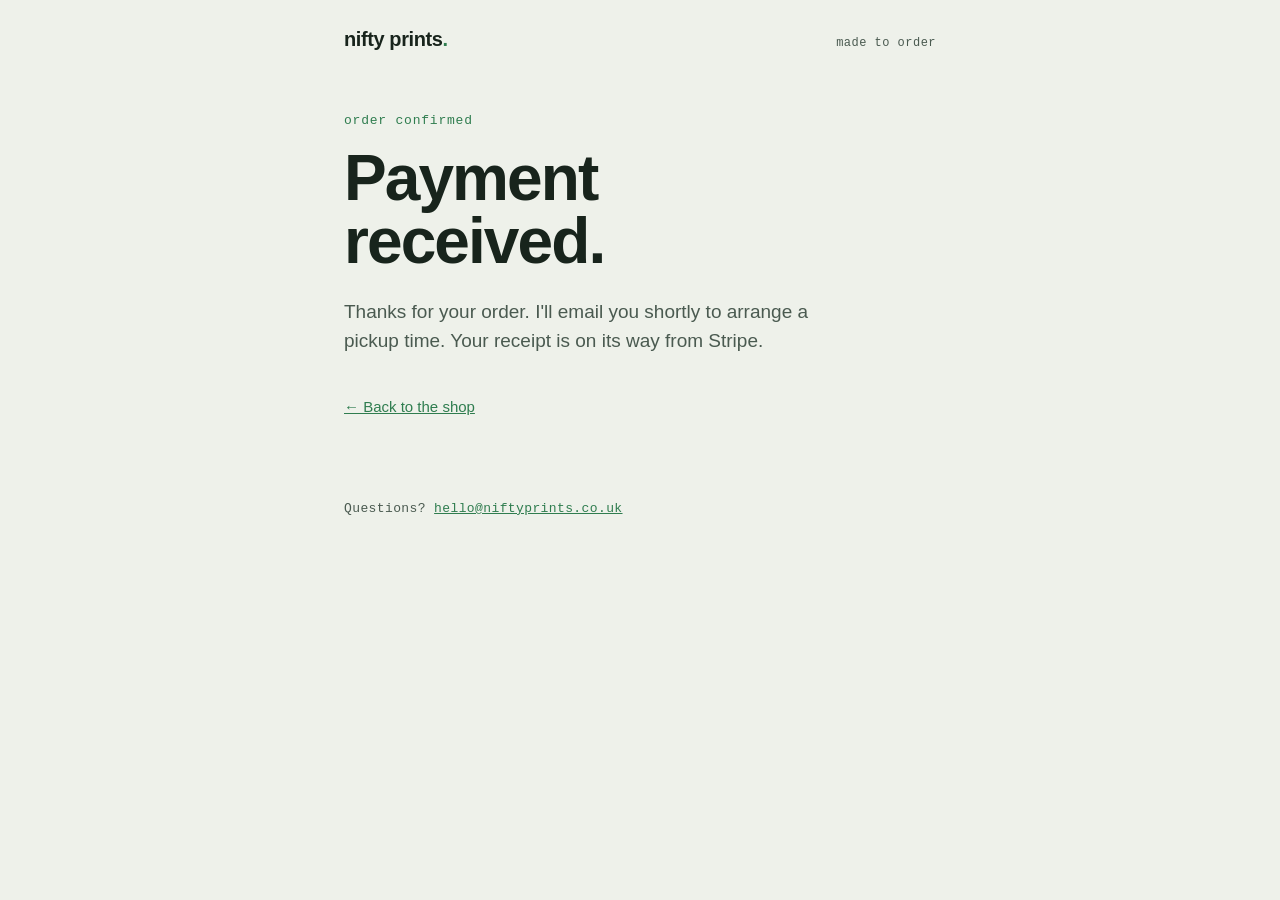
==== success.html @ 8098cdcf "Nifty Prints landing page: Caddy Hook with Stripe Buy Button Static single-product landing page (ind" ====
<!doctype html>
<html lang="en">
<head>
  <meta charset="utf-8" />
  <meta name="viewport" content="width=device-width, initial-scale=1" />
  <title>Payment received — thank you</title>
  <meta name="robots" content="noindex" />
  <link rel="stylesheet" href="styles.css" />
</head>
<body>
  <header class="site-head">
    <a class="wordmark" href="/">nifty prints<span class="wordmark__dot">.</span></a>
    <p class="tag">made to order</p>
  </header>

  <main>
    <article class="product">
      <section class="hero">
        <p class="eyebrow">order confirmed</p>
        <h1 class="hero__title">Payment<br />received.</h1>
        <p class="hero__lede">Thanks for your order. I'll email you shortly to arrange a pickup time. Your receipt is on its way from Stripe.</p>
        <p class="pickup"><a href="/">← Back to the shop</a></p>
      </section>
    </article>
  </main>

  <footer class="site-foot">
    <!-- Set up hello@niftyprints.co.uk (e.g. email forwarding at your registrar) once the domain is registered. -->
    <p>Questions? <a href="mailto:hello@niftyprints.co.uk">hello@niftyprints.co.uk</a></p>
  </footer>
</body>
</html>
---- styles.css ----
/* ============================================================
   Food-waste caddy holder — landing page
   Design system: recycled-paper green ground, forest ink text,
   recycling-green accent, clay secondary. System sans for display,
   system mono for technical/spec labels. Layer-line motif as the
   structural device (echoes 3D-print layers).
   ============================================================ */

:root {
  /* Palette */
  --ground: #EEF1EA;
  --ground-deep: #E4E8DF;
  --text: #18241C;
  --text-soft: #4A5A50;
  --accent: #2F7D4F;
  --accent-2: #C9722E;
  --line: #C7CFC2;

  /* Type */
  --sans: -apple-system, BlinkMacSystemFont, "Segoe UI", Roboto, Helvetica, Arial, sans-serif;
  --mono: ui-monospace, "SF Mono", SFMono-Regular, Menlo, Consolas, "Liberation Mono", monospace;

  /* Spacing scale */
  --s1: 0.5rem;
  --s2: 1rem;
  --s3: 1.5rem;
  --s4: 2.5rem;
  --s5: 4rem;

  --maxw: 40rem;
}

* { box-sizing: border-box; }

html { -webkit-text-size-adjust: 100%; }

body {
  margin: 0;
  background: var(--ground);
  color: var(--text);
  font-family: var(--sans);
  font-size: 1.0625rem;
  line-height: 1.55;
  -webkit-font-smoothing: antialiased;
  text-rendering: optimizeLegibility;
}

a { color: var(--accent); }

/* Layer-line motif: a thin repeating hairline pattern used on dividers. */
.site-head,
.features,
.buy,
.site-foot {
  position: relative;
}

.site-head,
.features,
.buy {
  border-top: 1px solid var(--line);
}

/* --- Header ------------------------------------------------ */
.site-head {
  border-top: none;
  display: flex;
  align-items: baseline;
  justify-content: space-between;
  gap: var(--s2);
  max-width: var(--maxw);
  margin: 0 auto;
  padding: var(--s3) var(--s3) var(--s2);
}

.brand {
  display: flex;
  flex-direction: column;
  gap: 0.15rem;
}

.wordmark {
  font-weight: 800;
  font-size: 1.25rem;
  letter-spacing: -0.02em;
  color: var(--text);
  text-decoration: none;
}

.wordmark__dot { color: var(--accent); }

.brand__tagline {
  margin: 0;
  font-size: 0.8125rem;
  color: var(--text-soft);
  letter-spacing: 0;
}

.tag {
  margin: 0;
  font-family: var(--mono);
  font-size: 0.75rem;
  letter-spacing: 0.04em;
  color: var(--text-soft);
}

/* --- Layout shell ------------------------------------------ */
main { display: block; }

.product {
  max-width: var(--maxw);
  margin: 0 auto;
}

.hero,
.features,
.proof,
.buy {
  padding: var(--s4) var(--s3);
}

/* --- Hero -------------------------------------------------- */
.eyebrow {
  margin: 0 0 var(--s2);
  font-family: var(--mono);
  font-size: 0.8125rem;
  letter-spacing: 0.06em;
  text-transform: lowercase;
  color: var(--accent);
}

.hero__title {
  margin: 0 0 var(--s3);
  font-size: clamp(2.5rem, 9vw, 4rem);
  line-height: 0.98;
  font-weight: 800;
  letter-spacing: -0.03em;
}

.hero__lede {
  margin: 0 0 var(--s4);
  font-size: 1.1875rem;
  color: var(--text-soft);
  max-width: 30rem;
}

/* --- Product photo / placeholder --------------------------- */
.photo-frame {
  margin: 0;
}

.photo,
img.photo {
  display: block;
  width: 100%;
  border: 1px solid var(--line);
  border-radius: 2px;
}

/* Placeholder box (div.photo): layer-line texture until a real photo lands. */
div.photo {
  display: flex;
  align-items: center;
  justify-content: center;
  aspect-ratio: 4 / 3;
  background:
    repeating-linear-gradient(
      0deg,
      var(--ground-deep) 0,
      var(--ground-deep) 6px,
      var(--ground) 6px,
      var(--ground) 9px
    );
}

/* Real photos display at their natural aspect ratio. */
img.photo {
  height: auto;
}

.photo__note {
  font-family: var(--mono);
  font-size: 0.8125rem;
  letter-spacing: 0.04em;
  color: var(--text-soft);
  background: var(--ground);
  padding: 0.35em 0.7em;
  border: 1px solid var(--line);
  border-radius: 2px;
}

.spec {
  margin: var(--s2) 0 0;
  font-family: var(--mono);
  font-size: 0.8125rem;
  letter-spacing: 0.03em;
  color: var(--text-soft);
}

/* --- Features ---------------------------------------------- */
.features__list {
  list-style: none;
  margin: 0;
  padding: 0;
  display: flex;
  flex-direction: column;
  gap: var(--s2);
}

.feature {
  position: relative;
  padding-left: 1.75rem;
  font-size: 1.0625rem;
}

.feature::before {
  content: "";
  position: absolute;
  left: 0;
  top: 0.55em;
  width: 0.7rem;
  height: 0.7rem;
  background: var(--accent);
  border-radius: 2px;
}

/* --- Buy --------------------------------------------------- */
.price {
  margin: 0 0 var(--s3);
  display: flex;
  align-items: baseline;
  gap: var(--s1);
}

.price__amount {
  font-size: 2.5rem;
  font-weight: 800;
  letter-spacing: -0.03em;
}

.price__unit {
  font-family: var(--mono);
  font-size: 0.875rem;
  color: var(--text-soft);
}

.buy__action {
  margin-bottom: var(--s3);
  min-height: 2.75rem;
}

.pickup {
  margin: 0;
  font-size: 0.9375rem;
  color: var(--text-soft);
  max-width: 28rem;
}

/* --- Footer ------------------------------------------------ */
.site-foot {
  max-width: var(--maxw);
  margin: 0 auto;
  padding: var(--s4) var(--s3) var(--s5);
  font-family: var(--mono);
  font-size: 0.8125rem;
  letter-spacing: 0.03em;
  color: var(--text-soft);
}

.site-foot p { margin: 0; }

/* --- Focus / accessibility --------------------------------- */
a:focus-visible,
stripe-buy-button:focus-visible {
  outline: 2px solid var(--accent);
  outline-offset: 3px;
  border-radius: 2px;
}

/* --- Motion ------------------------------------------------ */
.product {
  animation: rise 0.6s ease-out both;
}

@keyframes rise {
  from { opacity: 0; transform: translateY(0.75rem); }
  to   { opacity: 1; transform: translateY(0); }
}

@media (prefers-reduced-motion: reduce) {
  .product { animation: none; }
}
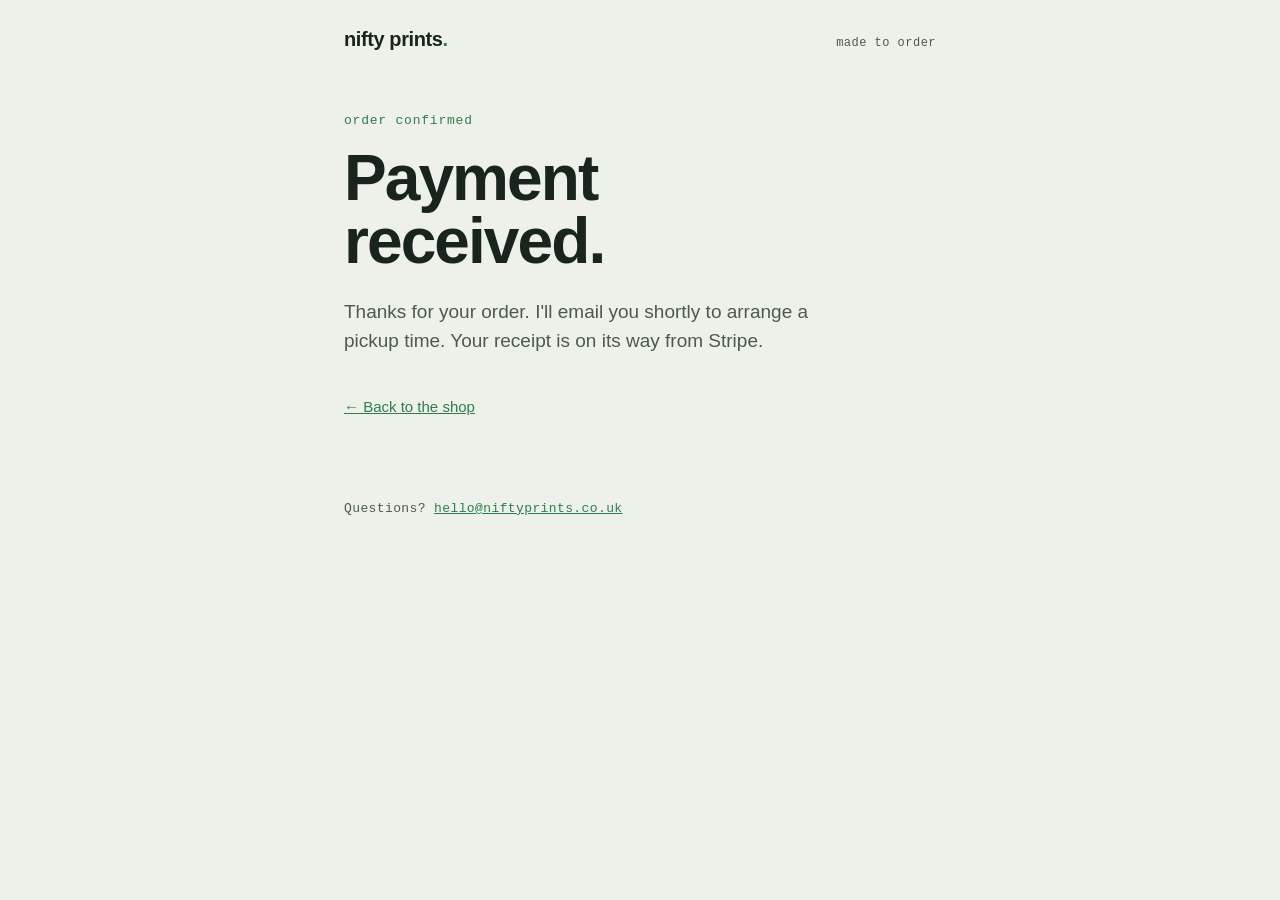
==== commit f06183af: "Add canonical, Open Graph, and Twitter Card tags index.html gets canonical + full OG/Twitter meta (t" ====
--- a/success.html
+++ b/success.html
@@ -5,6 +5,7 @@
   <meta name="viewport" content="width=device-width, initial-scale=1" />
   <title>Payment received — thank you</title>
   <meta name="robots" content="noindex" />
+  <link rel="canonical" href="https://niftyprints.co.uk/success.html" />
   <link rel="stylesheet" href="styles.css" />
 </head>
 <body>
